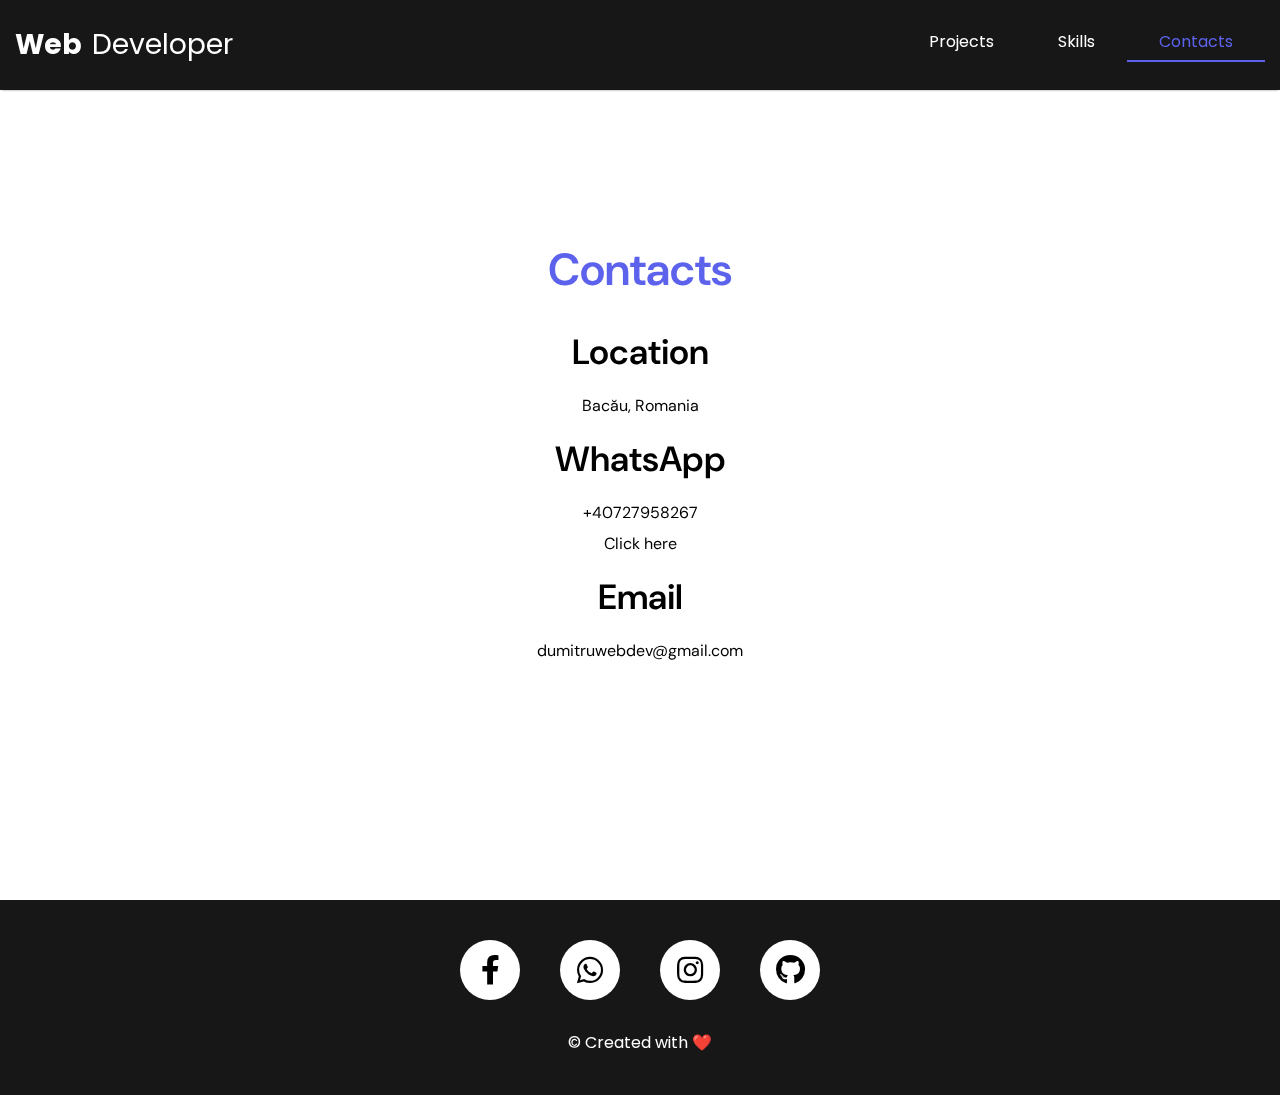
==== pages/contacts.html @ 70222bc4 "upload" ====
<!DOCTYPE html>
<html lang="en">

<head>
  <meta charset="UTF-8">
  <meta name="viewport" content="width=device-width, initial-scale=1.0">
  <title>Web Developer</title>
  <link rel="shortcut icon" href="../images/icon.png">

  <link rel="stylesheet" href="https://cdnjs.cloudflare.com/ajax/libs/font-awesome/5.15.3/css/all.min.css" />

  <link rel="preconnect" href="https://fonts.googleapis.com">
  <link rel="preconnect" href="https://fonts.gstatic.com" crossorigin>
  <link href="https://fonts.googleapis.com/css2?family=Poppins:wght@400;700&display=swap" rel="stylesheet">
  <link rel="preconnect" href="https://fonts.googleapis.com">
  <link rel="preconnect" href="https://fonts.gstatic.com" crossorigin>
  <link href="https://fonts.googleapis.com/css2?family=DM+Sans:opsz,wght@9..40,400;9..40,700&display=swap"
    rel="stylesheet">

  <link rel="stylesheet" href="../scss/header.css">
  <link rel="stylesheet" href="../scss/style.css">
  <link rel="stylesheet" href="../scss/footer.css">
  <link rel="stylesheet" href="../scss/social-media-icons.css">
  <link rel="stylesheet" href="../scss/nav-bar-animation.css">


</head>

<body>
  <div id="paper-back">
    <nav>
      <div class="close"></div>
      <ul>
        <li><a href="../index.html">Projects</a></li>
        <li><a href="../pages/skills.html">Skills</a></li>
        <li><a class="active" href="../pages/contacts.html">Contacts</a></li>
      </ul>
    </nav>
  </div>
  <div id="paper-window">
    <div id="paper-front">
      <div class="hamburger"><span></span></div>
      <div id="container">
        <section>
          <header class="header">
            <div class="header-inner">
              <div class="logo"><a href="../index.html"><span>Web</span><span>Developer</span></a></div>
              <nav class="nav navigation">
                <div class="menu">
                  <div class="menu-item">
                    <a href="../index.html">
                      <h6>Projects</h6>
                    </a>
                  </div>
                  <div class="menu-item">
                    <a href="../pages/skills.html">
                      <h6>Skills</h6>
                    </a>
                  </div>
                  <div class="menu-item  current-menu-item">
                    <a href="../pages/contacts.html">
                      <h6>Contacts</h6>
                    </a>
                    <div class="wee"></div>
                  </div>
                </div>
              </nav>
            </div>
          </header>
          <section class="contacts-wrapper">
            <div class="inner">
              <div class="title">
                <h1>Contacts</h1>
              </div>
              <div class="sub-title">
                <h2>Location</h2>
              </div>
              <div class="info">Bacău, Romania</div>
              <div class="sub-title">
                <h2>WhatsApp</h2>
              </div>
              <div class="info"><a href="tel:+40727958267">+40727958267</a>
                <div class="my10"></div><a target="_blank" href="https://api.whatsapp.com/send/?phone=%2B40727958267&text&type=phone_number&app_absent=0">Click here</a>
              </div>
              <div class="sub-title">
                <h2>Email</h2>
              </div>
              <div class="info"><a href="mailto:dumitruwebdev@gmail.com">dumitruwebdev@gmail.com</a></div>
            </div>
          </section>
          <footer class="footer">
            <div class="inner">
              <div class="wrapper">
                <a href="https://www.facebook.com/dima.bolandau.1/" target="_blank" class="button">
                  <div class="icon">
                    <i class="fab fa-facebook-f"></i>
                  </div>
                  <span>Facebook</span>
                </a>
                <a href="https://api.whatsapp.com/send/?phone=%2B40727958267&text&type=phone_number&app_absent=0" target="_blank" class="button">
                  <div class="icon">
                    <i class="fab fa-whatsapp"></i>
                  </div>
                  <span>WhatsApp</span>
                </a>
                <a href="https://www.instagram.com/dima.bolandau78/" target="_blank" class="button">
                  <div class="icon">
                    <i class="fab fa-instagram"></i>
                  </div>
                  <span>Instagram</span>
                </a>
                <a href="https://github.com/DumitruBolandau78" class="button" target="_blank">
                  <div class="icon">
                    <i class="fab fa-github"></i>
                  </div>
                  <span>GitHub</span>
                </a>
              </div>
              <div class="copy-right">&copy; Created with ❤️</div>
            </div>
          </footer>
        </section>
      </div>
    </div>
  </div>
  <script src="https://code.jquery.com/jquery-3.7.1.slim.min.js"
    integrity="sha256-kmHvs0B+OpCW5GVHUNjv9rOmY0IvSIRcf7zGUDTDQM8=" crossorigin="anonymous"></script>
  <script src="../js/nab-bar-mobile-animation.js"></script>
  <script src="../js/nav-bar.js"></script>
</body>

</html>
---- scss/header.css ----
header.header {
  background: #171718;
  padding: 0 15px;
  box-shadow: 0 2px 2px -2px gray;
  position: relative;
  z-index: 2;
  min-height: 10vh;
  display: flex;
  flex-direction: column;
  justify-content: center;
  position: fixed;
  top: 0;
  width: 100%;
}
header.header .header-inner {
  max-width: 1440px;
  width: 100%;
  margin: 0 auto;
  display: flex;
  justify-content: space-between;
}
header.header .header-inner ul li {
  list-style: none;
}
header.header .header-inner .logo {
  display: flex;
  align-items: center;
}
header.header .header-inner .logo a {
  text-decoration: none;
  display: flex;
  align-items: center;
  font-family: "Poppins", sans-serif !important;
}
header.header .header-inner .logo a span {
  color: #fff;
  font-size: 28px;
}
header.header .header-inner .logo a span:first-child {
  font-weight: 700;
  margin-right: 10px;
}
header.header .header-inner nav.navigation {
  display: flex;
  align-items: center;
}
header.header .header-inner nav.navigation .menu {
  width: 100%;
  display: flex;
  align-items: center;
  justify-content: center;
}
header.header .header-inner nav.navigation a {
  text-decoration: none;
  color: #fff;
  font-family: "Poppins", sans-serif !important;
  font-weight: normal;
}
header.header .header-inner nav.navigation .menu-item {
  position: relative;
  cursor: pointer;
}
header.header .header-inner nav.navigation .menu-item .wee {
  height: 2px;
  width: 100%;
  background-color: #5C62EC;
  position: absolute;
  left: 0;
  bottom: 0;
  transition: 0.75s;
}
header.header .header-inner nav.navigation .menu-item h6 {
  margin: 0;
  padding: 0 2rem 0.5rem;
  font-size: 1rem;
  color: #fff;
  transition: 0.75s;
  font-weight: normal;
}
header.header .header-inner nav.navigation .menu-item:hover a h6 {
  color: #5C62EC;
}
header.header .header-inner nav.navigation .menu .current-menu-item a h6 {
  color: #5C62EC;
}

@media (max-width: 992px) {
  .header-inner {
    justify-content: end !important;
  }
  .menu {
    display: none !important;
  }
  .hamburger {
    display: block !important;
  }
}
@media (max-width: 350px) {
  .logo a span {
    font-size: 23px !important;
  }
}
@media (max-width: 300px) {
  .logo a span {
    font-size: 20px !important;
  }
}/*# sourceMappingURL=header.css.map */
---- scss/style.css ----
*, *::after, *::before {
  box-sizing: border-box;
  padding: 0;
}

html {
  scroll-behavior: smooth;
}

body {
  margin: 0;
  height: 100%;
}

.info-about-me-wrapper {
  background-color: #171718;
  position: relative;
  z-index: 1;
  background-image: url("/images/abstract.png");
  background-repeat: no-repeat;
  background-position: center;
  background-size: 80vh;
  min-height: 100vh;
  padding: 0 10px;
}
.info-about-me-wrapper .info-about-me-inner {
  max-width: 1440px;
  width: 100%;
  margin: 0 auto;
  display: flex;
  flex-direction: column;
  align-items: center;
  justify-content: center;
  min-height: 100vh;
}
.info-about-me-wrapper .info-about-me-inner .title h2 {
  color: #fff;
  margin: 0;
  font-weight: 600;
  font-size: 35px;
  text-align: center;
  font-family: "DM Sans", sans-serif !important;
}
.info-about-me-wrapper .info-about-me-inner .title h1 {
  color: #fff;
  margin: 0;
  font-family: "DM Sans", sans-serif !important;
  font-weight: 600;
  font-size: 50px;
  text-align: center;
}
.info-about-me-wrapper .info-about-me-inner .title h1 .my-name {
  font-family: "DM Sans", sans-serif !important;
  color: #5C62EC;
}
.info-about-me-wrapper .info-about-me-inner .passion {
  color: #fff;
  margin-top: 30px;
  font-family: "DM Sans", sans-serif !important;
}
.info-about-me-wrapper .info-about-me-inner .download-cv {
  margin-top: 30px;
}
.info-about-me-wrapper .info-about-me-inner .download-cv button {
  background-color: transparent;
  color: #fff;
  border: none;
  outline: none;
  padding: 15px 30px;
  border-radius: 5px;
  cursor: pointer;
  font-family: "DM Sans", sans-serif !important;
}

.projects-wrapper {
  padding: 40px 15px;
  margin: 0 auto;
  max-width: 1400px;
  width: 100%;
  margin-bottom: 100px;
}
.projects-wrapper .title h1 {
  color: #5C62EC;
  font-size: 50px;
  font-family: "DM Sans", sans-serif;
  text-align: center;
}
.projects-wrapper .projects {
  display: grid;
  grid-template-columns: repeat(3, 1fr);
  gap: 20px;
}
.projects-wrapper .projects .project {
  text-decoration: none;
  color: #000;
  text-align: center;
  box-shadow: rgba(0, 0, 0, 0.16) 0px 3px 6px, rgba(0, 0, 0, 0.23) 0px 3px 6px;
  border-radius: 5px;
  position: relative;
}
.projects-wrapper .projects .project:hover .description {
  opacity: 1;
}
.projects-wrapper .projects .project:hover img {
  filter: brightness(40%);
}
.projects-wrapper .projects .project .title {
  font-family: "DM Sans", sans-serif !important;
  padding: 10px 0;
  font-size: 20px;
  font-weight: 600;
}
.projects-wrapper .projects .project img {
  width: 100%;
  border-radius: 5px;
  transition: 0.4s ease-in;
  -o-object-fit: cover;
     object-fit: cover;
  -o-object-position: center;
     object-position: center;
}
.projects-wrapper .projects .project .description {
  position: absolute;
  top: 50%;
  left: 50%;
  transform: translate(-50%, -50%);
  width: 80%;
  color: #fff;
  font-size: 20px;
  opacity: 0;
  transition: 0.4s ease-in;
}

.skills-wrapper, .contacts-wrapper {
  width: 100%;
}
.skills-wrapper .inner, .contacts-wrapper .inner {
  max-width: 1440px;
  width: 100%;
  margin: 0 auto;
  display: flex;
  flex-direction: column;
  align-items: center;
  justify-content: center;
  min-height: 100vh;
  text-align: center;
  padding: 15px;
}
.skills-wrapper .inner .title, .contacts-wrapper .inner .title {
  margin-bottom: 10px;
}
.skills-wrapper .inner .title h1, .contacts-wrapper .inner .title h1 {
  color: #5C62EC;
  margin: 0;
  font-family: "DM Sans", sans-serif !important;
  font-weight: 600;
  font-size: 50px;
  text-align: center;
}
.skills-wrapper .inner .sub-title, .contacts-wrapper .inner .sub-title {
  margin: 20px 0;
}
.skills-wrapper .inner .sub-title h2, .contacts-wrapper .inner .sub-title h2 {
  margin: 0;
  font-weight: 600;
  font-size: 35px;
  text-align: center;
  font-family: "DM Sans", sans-serif !important;
}
.skills-wrapper .inner .info, .contacts-wrapper .inner .info {
  font-family: "DM Sans", sans-serif !important;
}
.skills-wrapper .inner a, .contacts-wrapper .inner a {
  text-decoration: none;
  color: #000;
}
.skills-wrapper .inner .my10, .contacts-wrapper .inner .my10 {
  margin: 10px 0;
}

@media (max-width: 992px) {
  .skills-wrapper .inner, .contacts-wrapper .inner {
    min-height: 100vh;
  }
  .project .description {
    opacity: 1 !important;
  }
  .project img {
    filter: brightness(60%) !important;
  }
}
@media (max-width: 768px) {
  .projects {
    grid-template-columns: repeat(2, 1fr) !important;
  }
}
@media (max-width: 576px) {
  .projects {
    grid-template-columns: repeat(1, 1fr) !important;
  }
}/*# sourceMappingURL=style.css.map */
---- scss/footer.css ----
footer.footer {
  background-color: #171718;
  padding: 40px 10px;
}
footer.footer .inner {
  max-width: 1440px;
  width: 100%;
  margin: 0 auto;
}
footer.footer .inner .copy-right {
  display: flex;
  align-items: center;
  margin-top: 30px;
  color: #fff;
  font-size: 16px;
  justify-content: center;
  font-family: "Poppins", sans-serif !important;
}

@media (max-width: 439px) {
  .footer .wrapper {
    display: flex;
    flex-wrap: wrap;
    gap: 20px;
  }
  .footer .wrapper a {
    margin-bottom: 20px !important;
  }
}/*# sourceMappingURL=footer.css.map */
---- scss/social-media-icons.css ----
.footer .wrapper {
  display: flex;
  justify-content: center;
}
.footer .wrapper .button {
  display: block;
  align-items: center;
  height: 60px;
  width: 60px;
  margin: 0 20px;
  overflow: hidden;
  background: #fff;
  border-radius: 50px;
  cursor: pointer;
  transition: all 0.3s ease-out;
  border: none;
}
.footer .wrapper .button:hover {
  width: 200px;
  display: flex !important;
}
.footer a {
  text-decoration: none;
  color: #000;
  font-family: "DM Sans", sans-serif !important;
}
.footer .icon {
  border-radius: 50%;
  min-height: 60px;
  min-width: 60px;
  display: flex;
  align-items: center;
  justify-content: center;
}
.footer .icon i {
  font-size: 30px;
}
.footer span {
  font-size: 20px;
}

@media (max-width: 992px) {
  .wrapper .button:hover {
    width: 60px !important;
  }
}/*# sourceMappingURL=social-media-icons.css.map */
---- scss/nav-bar-animation.css ----
#paper-back {
  width: 100%;
  height: 100vh;
  background-color: #5C62EC;
  position: fixed;
  top: 0;
  left: 0;
  font-size: 33px;
  background-color: #171718;
}
#paper-back nav {
  padding: 120px 34px;
}
#paper-back nav ul li {
  list-style: none;
  width: 100%;
  display: flex;
}
#paper-back nav a {
  display: inline-block;
  margin-bottom: 25px;
  text-decoration: none;
  color: #fff;
  font-family: "Poppins", sans-serif !important;
  font-size: 25px;
}
#paper-back nav a.active {
  border-bottom: 2px solid #fff !important;
}

#paper-window {
  width: 100%;
  position: relative;
  overflow: hidden;
  z-index: 2;
}
#paper-window.tilt {
  overflow: hidden;
  pointer-events: none;
}
#paper-window.tilt #paper-front {
  transform: rotate(10deg) translateZ(0) translateX(120px);
  transform-origin: bottom;
}

#paper-front {
  pointer-events: auto;
  position: relative;
  z-index: 3;
  background-color: white;
  box-shadow: 0 0 20px rgba(0, 0, 0, 0.7);
  transform-origin: center 70%;
  transition: all 0.3s ease;
}

#container section {
  text-align: center;
}
#container section:first-of-type h1 {
  font-size: 45px;
}
#container section:first-of-type p {
  font-size: 25px;
}
#container section:nth-of-type(2n) {
  background-color: white;
}

.hamburger {
  position: fixed;
  z-index: 4;
  top: 20px;
  left: 20px;
  width: 45px;
  height: 34px;
  cursor: pointer;
  -webkit-user-select: none;
     -moz-user-select: none;
          user-select: none;
  display: none;
}
.hamburger span {
  position: relative;
}
.hamburger span, .hamburger span:before, .hamburger span:after {
  display: block;
  width: 45px;
  height: 6px;
  background-color: #5C62EC;
  border-radius: 2px;
}
.hamburger span:before, .hamburger span:after {
  content: "";
  position: absolute;
}
.hamburger span:before {
  bottom: -14px;
}
.hamburger span:after {
  bottom: -28px;
}

.close {
  position: fixed;
  top: 20px;
  left: 20px;
  width: 45px;
  height: 34px;
  cursor: pointer;
}
.close:before, .close:after {
  content: "";
  position: absolute;
  display: block;
  width: 45px;
  height: 6px;
  top: 50%;
  background-color: white;
  border-radius: 2px;
}
.close:before {
  transform: translateY(-50%) rotate(45deg);
}
.close:after {
  transform: translateY(-50%) rotate(-45deg);
}/*# sourceMappingURL=nav-bar-animation.css.map */
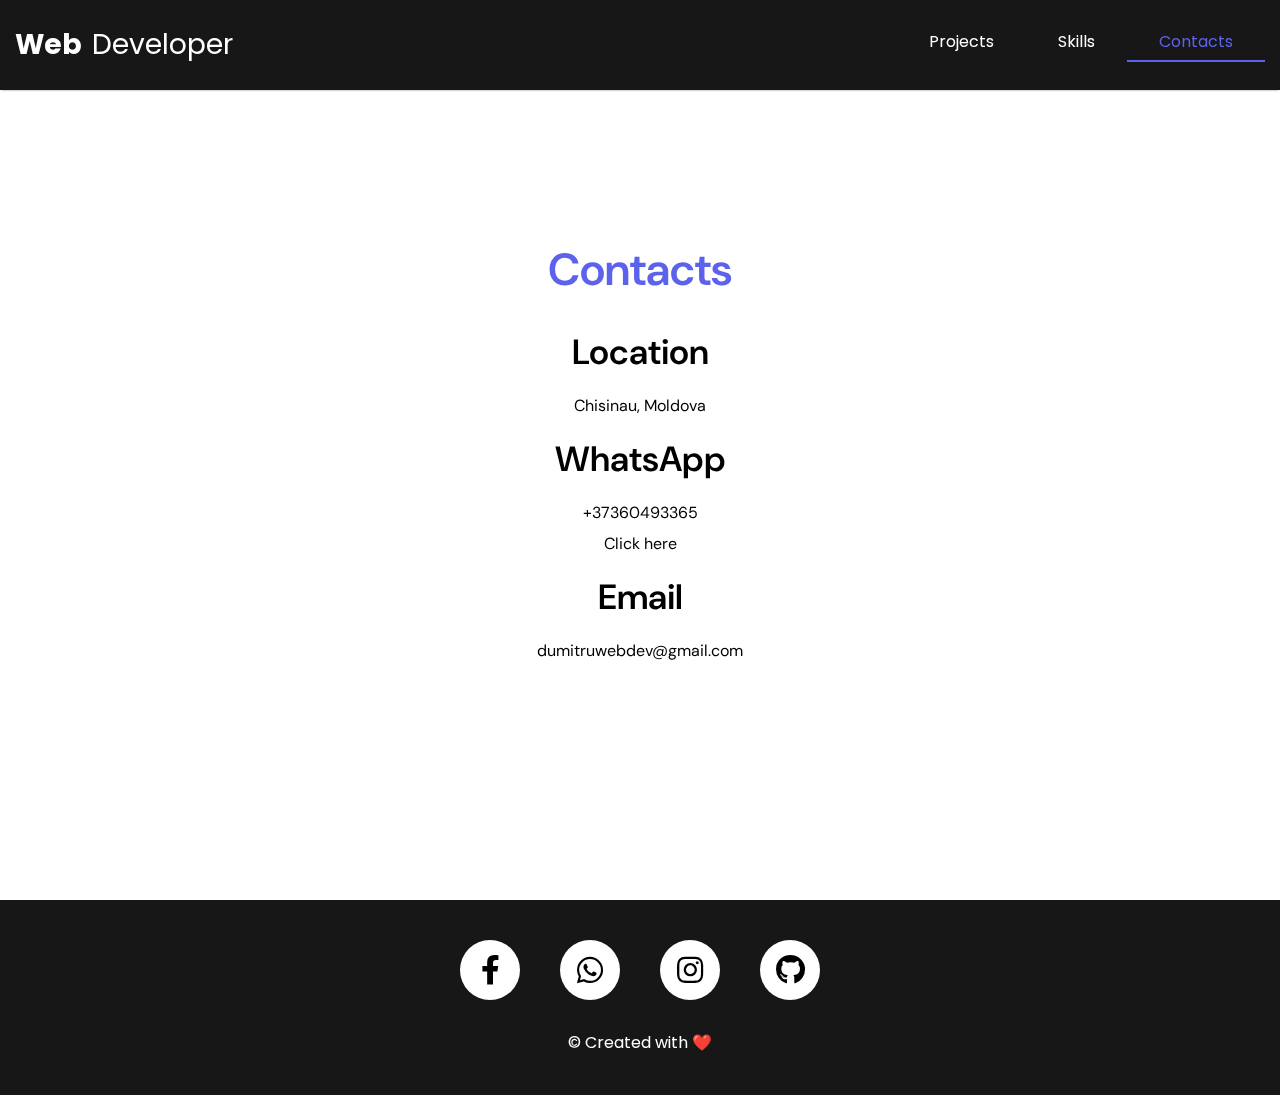
==== commit 29ce30fc: "update" ====
--- a/pages/contacts.html
+++ b/pages/contacts.html
@@ -75,12 +75,12 @@
               <div class="sub-title">
                 <h2>Location</h2>
               </div>
-              <div class="info">Bacău, Romania</div>
+              <div class="info">Chisinau, Moldova</div>
               <div class="sub-title">
                 <h2>WhatsApp</h2>
               </div>
-              <div class="info"><a href="tel:+40727958267">+40727958267</a>
-                <div class="my10"></div><a target="_blank" href="https://api.whatsapp.com/send/?phone=%2B40727958267&text&type=phone_number&app_absent=0">Click here</a>
+              <div class="info"><a href="tel:+37360493365">+37360493365</a>
+                <div class="my10"></div><a target="_blank" href="https://api.whatsapp.com/send/?phone=%2B37360493365&text&type=phone_number&app_absent=0">Click here</a>
               </div>
               <div class="sub-title">
                 <h2>Email</h2>
@@ -97,7 +97,7 @@
                   </div>
                   <span>Facebook</span>
                 </a>
-                <a href="https://api.whatsapp.com/send/?phone=%2B40727958267&text&type=phone_number&app_absent=0" target="_blank" class="button">
+                <a href="https://api.whatsapp.com/send/?phone=%2B37360493365&text&type=phone_number&app_absent=0" target="_blank" class="button">
                   <div class="icon">
                     <i class="fab fa-whatsapp"></i>
                   </div>
